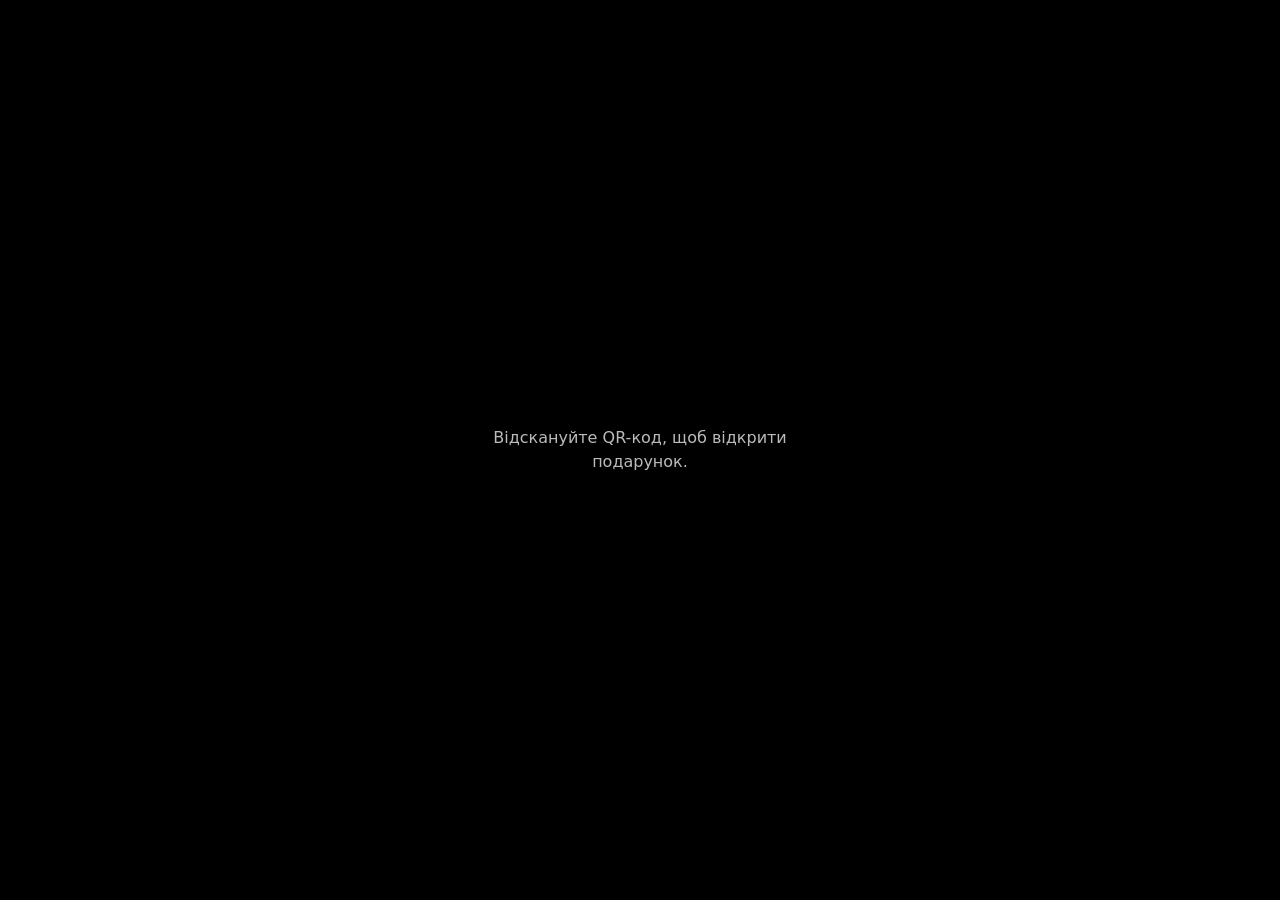
==== index.html @ 97c78fdf "Сайт QR-подарунків: адмінка і сторінка подарунка Co-Authored-By: Claude Opus 5.5 <noreply@anthropic." ====
<!doctype html><html lang="uk"><head><meta charset="utf-8">
<meta name="viewport" content="width=device-width,initial-scale=1,viewport-fit=cover">
<meta name="robots" content="noindex,nofollow"><meta name="referrer" content="no-referrer">
<meta name="theme-color" content="#000000"><title>🎁</title>
<link rel="stylesheet" href="css/gift.css"></head>
<body>
<div class="stage" id="stage"><p class="note">Завантаження…</p></div>
<script src="config.js"></script>
<script src="vendor/supabase.js"></script>
<script src="js/gift.js"></script>
</body></html>
---- css/gift.css ----
* { box-sizing: border-box; }
html, body { margin:0; height:100%; background:#000; color:#fff; font:16px/1.5 system-ui,-apple-system,"Segoe UI",Roboto,sans-serif; }
.stage { position:fixed; inset:0; display:flex; align-items:center; justify-content:center; background:#000; }
.stage img, .stage video { width:100%; height:100%; object-fit:contain; display:block; background:#000; }
.save {
  position:fixed; z-index:2; top:calc(12px + env(safe-area-inset-top)); right:12px;
  padding:9px 14px; border-radius:999px; background:rgba(0,0,0,.55); color:#fff; text-decoration:none;
  font-size:14px; font-weight:600; border:1px solid rgba(255,255,255,.35); backdrop-filter:blur(6px); -webkit-backdrop-filter:blur(6px);
}
.note { color:#bbb; text-align:center; padding:24px; max-width:420px; }
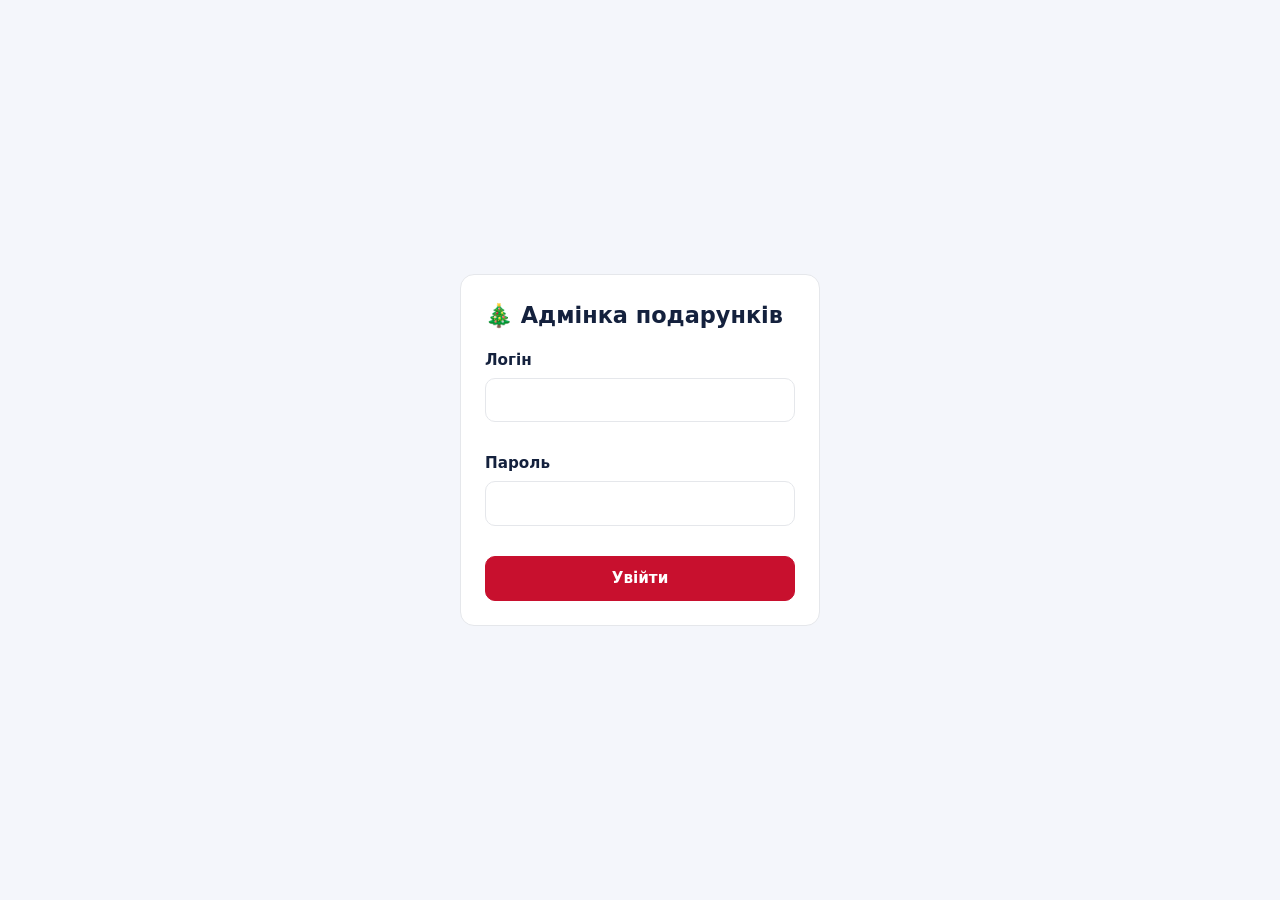
==== commit efe79f8a: "Підпис від адміна зверху над відео/фото, редагування підпису Co-Authored-By: Claude Opus 5.5 <norepl" ====
--- a/index.html
+++ b/index.html
@@ -4,6 +4,7 @@
 <meta name="theme-color" content="#000000"><title>🎁</title>
 <link rel="stylesheet" href="css/gift.css"></head>
 <body>
+<header class="top" id="top" hidden><h1 class="caption" id="caption"></h1></header>
 <div class="stage" id="stage"><p class="note">Завантаження…</p></div>
 <script src="config.js"></script>
 <script src="vendor/supabase.js"></script>
--- a/css/gift.css
+++ b/css/gift.css
@@ -1,10 +1,16 @@
 * { box-sizing: border-box; }
-html, body { margin:0; height:100%; background:#000; color:#fff; font:16px/1.5 system-ui,-apple-system,"Segoe UI",Roboto,sans-serif; }
-.stage { position:fixed; inset:0; display:flex; align-items:center; justify-content:center; background:#000; }
+[hidden] { display:none !important; }
+html, body { margin:0; height:100%; background:#000; color:#fff; font:16px/1.4 system-ui,-apple-system,"Segoe UI",Roboto,sans-serif; }
+body { display:flex; flex-direction:column; height:100vh; height:100dvh; }
+.top {
+  display:flex; align-items:center; gap:12px; flex:none;
+  padding:calc(10px + env(safe-area-inset-top)) 12px 10px 16px;
+}
+.caption { flex:1; min-width:0; margin:0; font-size:clamp(17px,4.6vw,24px); font-weight:700; line-height:1.25; overflow-wrap:anywhere; }
+.save {
+  flex:none; margin-left:auto; padding:9px 14px; border-radius:999px; background:rgba(255,255,255,.12); color:#fff; text-decoration:none;
+  font-size:14px; font-weight:600; border:1px solid rgba(255,255,255,.35); white-space:nowrap;
+}
+.stage { flex:1; min-height:0; display:flex; align-items:center; justify-content:center; background:#000; }
 .stage img, .stage video { width:100%; height:100%; object-fit:contain; display:block; background:#000; }
-.save {
-  position:fixed; z-index:2; top:calc(12px + env(safe-area-inset-top)); right:12px;
-  padding:9px 14px; border-radius:999px; background:rgba(0,0,0,.55); color:#fff; text-decoration:none;
-  font-size:14px; font-weight:600; border:1px solid rgba(255,255,255,.35); backdrop-filter:blur(6px); -webkit-backdrop-filter:blur(6px);
-}
 .note { color:#bbb; text-align:center; padding:24px; max-width:420px; }
